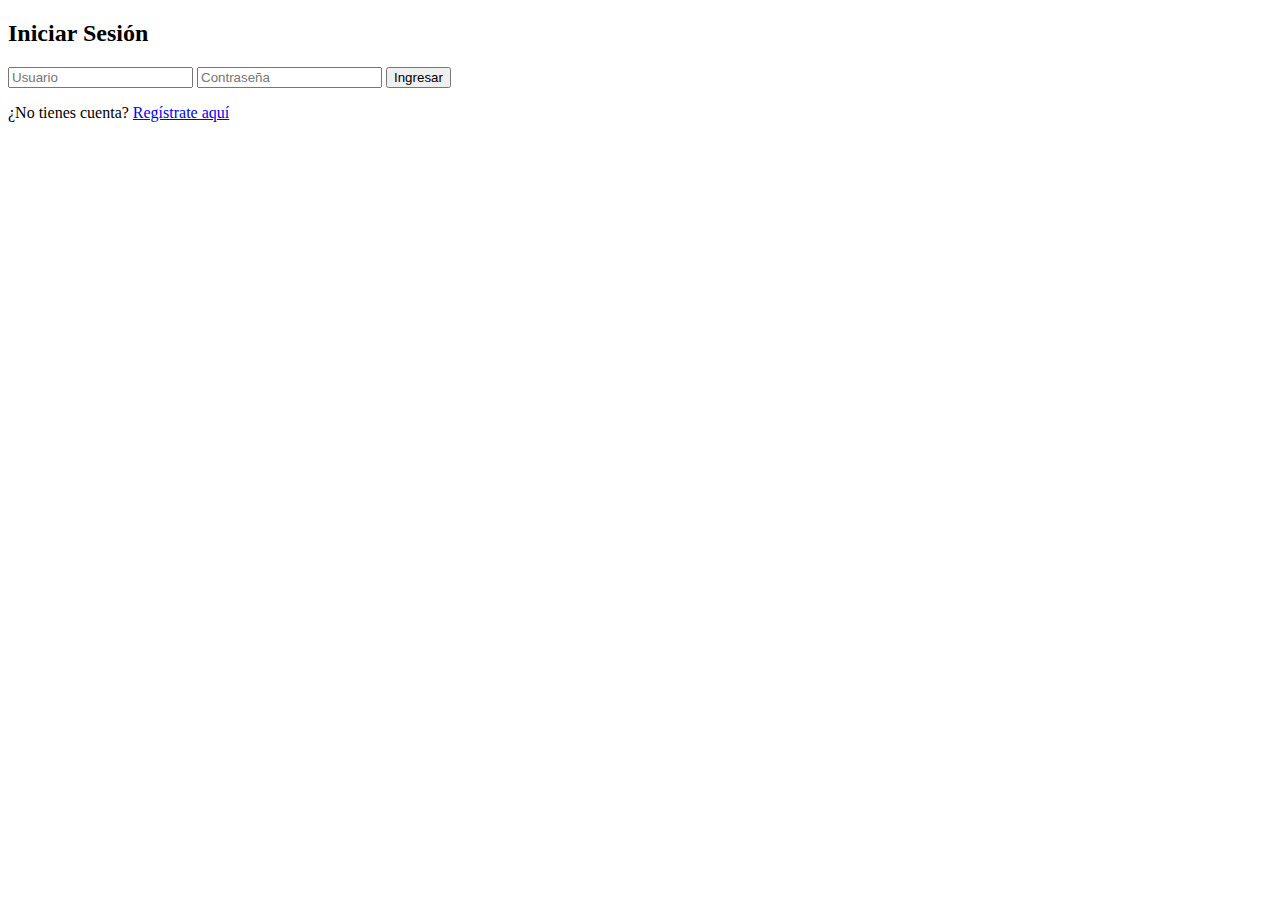
==== webApp/Frontend/index.html @ b1a8aca1 "update" ====
<!DOCTYPE html>
<html lang="es">
<head>
    <meta charset="UTF-8">
    <meta name="viewport" content="width=device-width, initial-scale=1.0">
    <title>Login</title>
    <link rel="stylesheet" href="styles.css"> <!-- Enlace al archivo CSS -->
</head>
<body>
    <div class="container">
        <h2>Iniciar Sesión</h2>
        <form id="loginForm">
            <input type="text" name="username" placeholder="Usuario" required>
            <input type="password" name="password" placeholder="Contraseña" required>
            <button type="submit">Ingresar</button>
        </form>
        <p class="register">
            ¿No tienes cuenta? <a href="registrarse.html">Regístrate aquí</a>
        </p>
    </div>
    <script src="script.js"></script> <!-- Asegúrate de que este sea el archivo correcto -->

</body>

<footer></footer>
</html>
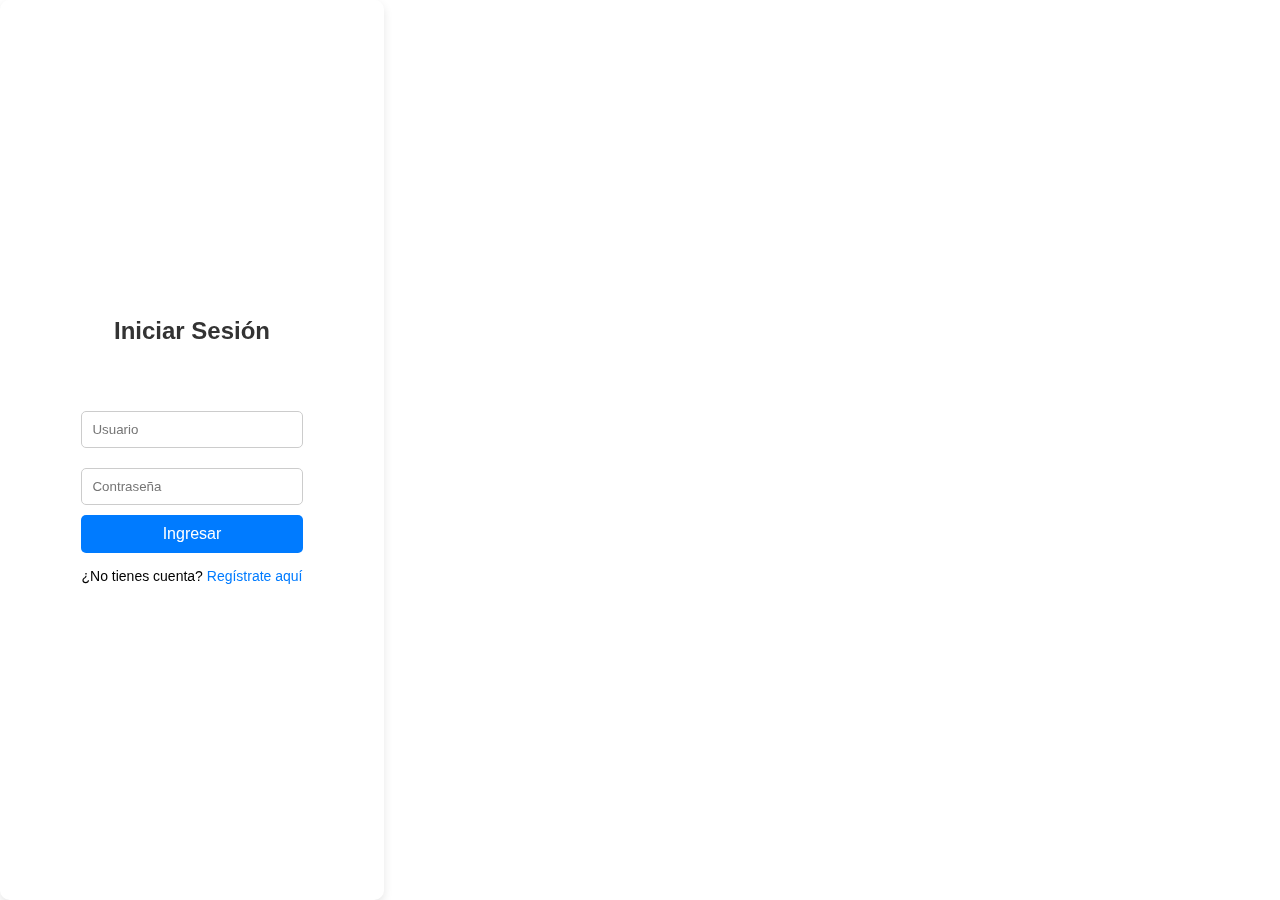
==== commit 23ad442e: "Update" ====
--- a/webApp/Frontend/index.html
+++ b/webApp/Frontend/index.html
@@ -4,23 +4,23 @@
     <meta charset="UTF-8">
     <meta name="viewport" content="width=device-width, initial-scale=1.0">
     <title>Login</title>
-    <link rel="stylesheet" href="styles.css"> <!-- Enlace al archivo CSS -->
+    <link rel="stylesheet" href="styles/styles.css"> <!-- Enlace al archivo CSS -->
 </head>
 <body>
     <div class="container">
-        <h2>Iniciar Sesión</h2>
-        <form id="loginForm">
-            <input type="text" name="username" placeholder="Usuario" required>
-            <input type="password" name="password" placeholder="Contraseña" required>
-            <button type="submit">Ingresar</button>
-        </form>
-        <p class="register">
-            ¿No tienes cuenta? <a href="registrarse.html">Regístrate aquí</a>
-        </p>
+        <div class="login-section">
+            <h2>Iniciar Sesión</h2><br><br>
+            <form id="loginForm">
+                <input type="text" name="username" placeholder="Usuario" required>
+                <input type="password" name="password" placeholder="Contraseña" required>
+                <button type="submit">Ingresar</button>
+            </form>
+            <p class="register">
+                ¿No tienes cuenta? <a href="registrarse.html">Regístrate aquí</a>
+            </p>
+        </div>
     </div>
-    <script src="script.js"></script> <!-- Asegúrate de que este sea el archivo correcto -->
-
+    <div class="background-section" style="background: url('wall.png') no-repeat center center/cover;"></div>
+    <script src="script.js"></script>
 </body>
-
-<footer></footer>
-</html>+</html>
--- a/webApp/Frontend/styles/styles.css
+++ b/webApp/Frontend/styles/styles.css
@@ -0,0 +1,91 @@
+/* Estilos generales */
+* {
+    margin: 0;
+    padding: 0;
+    box-sizing: border-box;
+    font-family: Arial, sans-serif;
+}
+
+body {
+    display: flex;
+    height: 100vh;
+    overflow: hidden;
+    position: relative; /* Añadido para controlar el posicionamiento */
+}
+
+/* Contenedor principal */
+.container {
+    width: 30%;
+    display: flex;
+    flex-direction: column;
+    align-items: center;
+    justify-content: center;
+    background: rgba(255, 255, 255, 0.2);
+    backdrop-filter: blur(10px);
+    box-shadow: 0 4px 10px rgba(0, 0, 0, 0.1);
+    padding: 30px;
+    border-radius: 10px;
+    text-align: center;
+    z-index: 2; /* Asegúrate de que el contenido esté por encima */
+    position: relative; /* Para que los elementos dentro de .container no sean cubiertos */
+}
+
+h2 {
+    margin-bottom: 20px;
+    color: #333;
+}
+
+form {
+    width: 100%;
+    display: flex;
+    flex-direction: column;
+    align-items: center;
+}
+
+input {
+    width: 100%;
+    padding: 10px;
+    margin: 10px 0;
+    border: 1px solid #ccc;
+    border-radius: 5px;
+}
+
+button {
+    width: 100%;
+    padding: 10px;
+    background: #007bff;
+    border: none;
+    color: white;
+    font-size: 16px;
+    border-radius: 5px;
+    cursor: pointer;
+}
+
+button:hover {
+    background: #0056b3;
+}
+
+.register {
+    margin-top: 15px;
+    font-size: 14px;
+}
+
+.register a {
+    color: #007bff;
+    text-decoration: none;
+}
+
+.register a:hover {
+    text-decoration: underline;
+}
+
+/* Sección derecha (Fondo) */
+.background-section {
+    width: 100%;
+    height: auto;
+    background: url('wall.png') no-repeat center center/cover;
+    position: absolute;
+    top: 0;
+    left: 0;
+    z-index: 1; /* Asegúrate de que el fondo esté por debajo del contenido */
+}
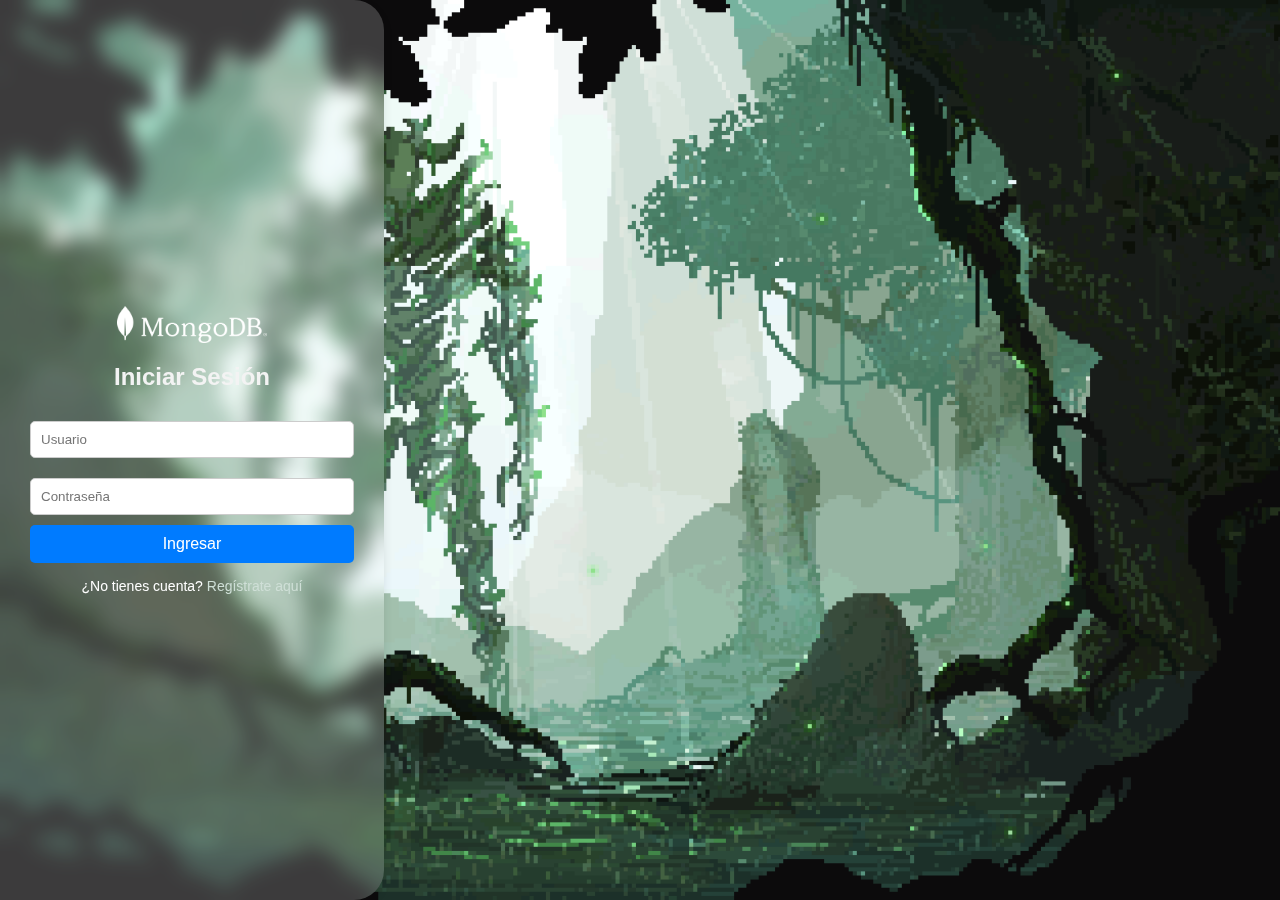
==== commit 21c100ee: "UpdatE" ====
--- a/webApp/Frontend/index.html
+++ b/webApp/Frontend/index.html
@@ -4,23 +4,24 @@
     <meta charset="UTF-8">
     <meta name="viewport" content="width=device-width, initial-scale=1.0">
     <title>Login</title>
-    <link rel="stylesheet" href="styles/styles.css"> <!-- Enlace al archivo CSS -->
+    <link rel="stylesheet" href="styles/styles.css">
 </head>
 <body>
+    <div class="background-section" style="background: url('imgs/wall.png') no-repeat center center/cover;"></div>
     <div class="container">
-        <div class="login-section">
-            <h2>Iniciar Sesión</h2><br><br>
-            <form id="loginForm">
-                <input type="text" name="username" placeholder="Usuario" required>
-                <input type="password" name="password" placeholder="Contraseña" required>
-                <button type="submit">Ingresar</button>
-            </form>
-            <p class="register">
-                ¿No tienes cuenta? <a href="registrarse.html">Regístrate aquí</a>
-            </p>
-        </div>
+        <img src="imgs/logo.png" alt="Logo" class="logo">
+        <h2>Iniciar Sesión</h2>
+        <form id="loginForm">
+            <input type="text" name="username" placeholder="Usuario" required>
+            <input type="password" name="password" placeholder="Contraseña" required>
+            <button type="submit">Ingresar</button>
+        </form>
+        <p class="register">
+            ¿No tienes cuenta? <a href="registrarse.html">Regístrate aquí</a>
+        </p>
     </div>
-    <div class="background-section" style="background: url('wall.png') no-repeat center center/cover;"></div>
+
     <script src="script.js"></script>
+
 </body>
 </html>
--- a/webApp/Frontend/styles/styles.css
+++ b/webApp/Frontend/styles/styles.css
@@ -1,4 +1,3 @@
-/* Estilos generales */
 * {
     margin: 0;
     padding: 0;
@@ -10,10 +9,9 @@
     display: flex;
     height: 100vh;
     overflow: hidden;
-    position: relative; /* Añadido para controlar el posicionamiento */
+    position: relative; 
 }
 
-/* Contenedor principal */
 .container {
     width: 30%;
     display: flex;
@@ -24,15 +22,16 @@
     backdrop-filter: blur(10px);
     box-shadow: 0 4px 10px rgba(0, 0, 0, 0.1);
     padding: 30px;
-    border-radius: 10px;
+    border-top-right-radius: 30px; 
+    border-bottom-right-radius: 30px; 
     text-align: center;
-    z-index: 2; /* Asegúrate de que el contenido esté por encima */
-    position: relative; /* Para que los elementos dentro de .container no sean cubiertos */
+    z-index: 2;
+    position: relative;
 }
 
 h2 {
     margin-bottom: 20px;
-    color: #333;
+    color: #f3f3f3;
 }
 
 form {
@@ -68,10 +67,11 @@
 .register {
     margin-top: 15px;
     font-size: 14px;
+    color: rgb(255, 255, 255);
 }
 
 .register a {
-    color: #007bff;
+    color: #cfdfd7;
     text-decoration: none;
 }
 
@@ -82,10 +82,15 @@
 /* Sección derecha (Fondo) */
 .background-section {
     width: 100%;
-    height: auto;
-    background: url('wall.png') no-repeat center center/cover;
+    height: 100%;
     position: absolute;
     top: 0;
     left: 0;
-    z-index: 1; /* Asegúrate de que el fondo esté por debajo del contenido */
+    z-index: 1;
 }
+
+.logo {
+    width: 150px; /* Ajusta el tamaño según sea necesario */
+    height: auto; /* Mantiene la proporción del logo */
+    margin-bottom: 20px; /* Espacio debajo del logo */
+}